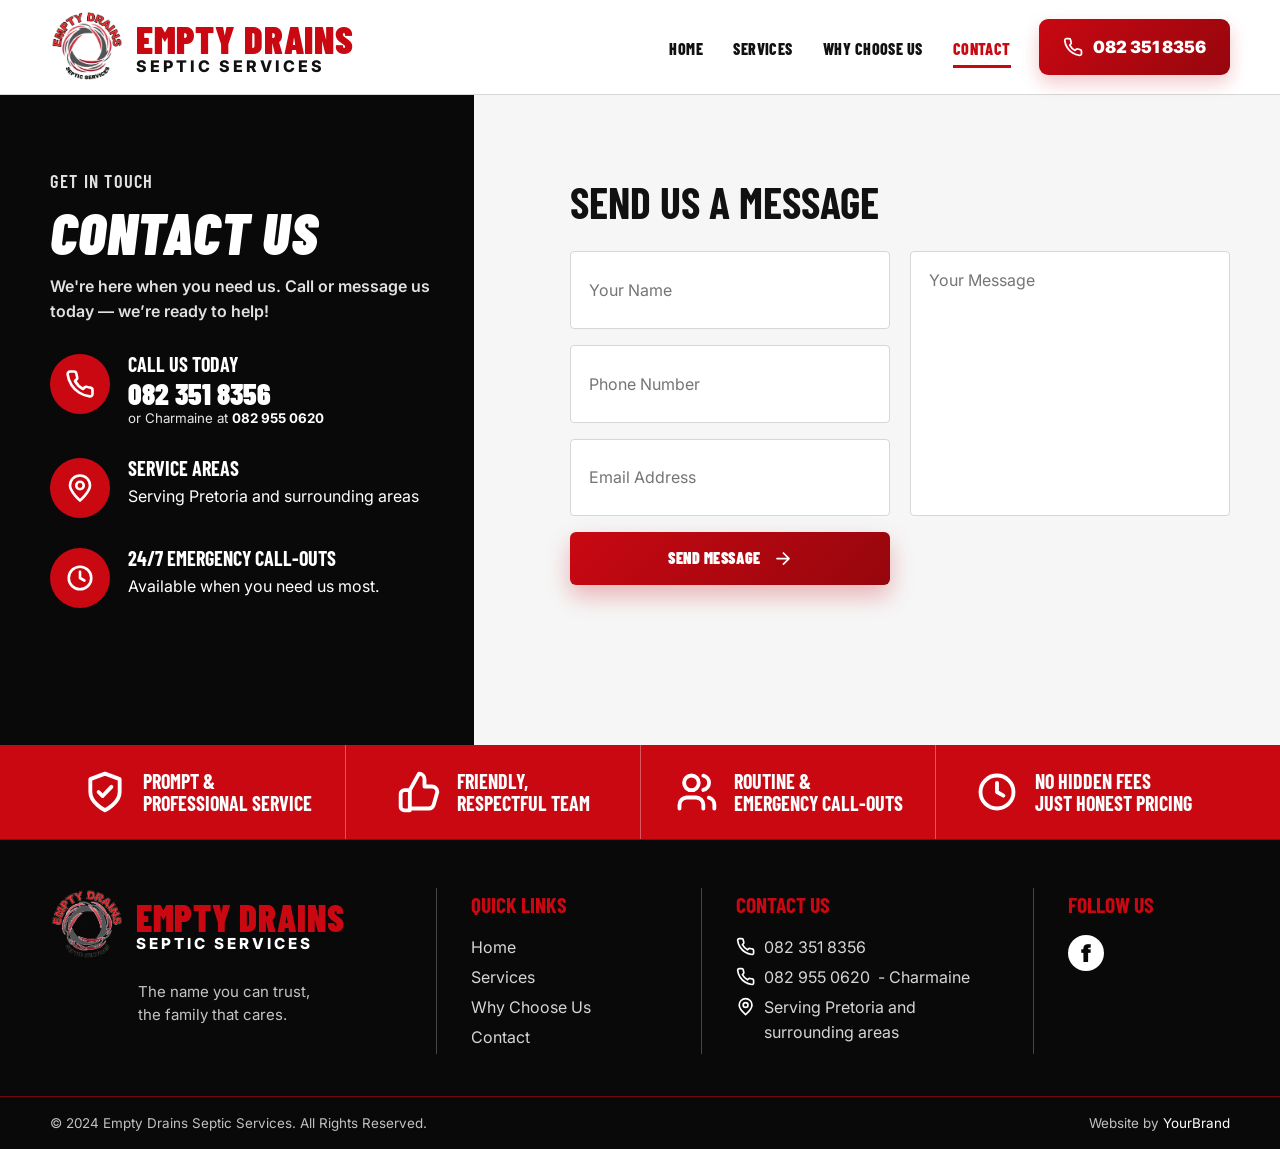
==== contact.html @ 67fe1a78 "Initial Empty Drains website" ====
<!DOCTYPE html>
<html lang="en">
<head>
  <meta charset="UTF-8">
  <meta name="viewport" content="width=device-width, initial-scale=1.0">
  <title>Contact | Empty Drains Septic Services</title>
  <meta name="description" content="Contact Empty Drains Septic Services for septic tank emptying and emergency septic call-outs in Pretoria and surrounding areas.">
  <link rel="icon" type="image/png" href="assets/images/favicon.png">
  <link rel="apple-touch-icon" href="assets/images/favicon.png">
  <link rel="stylesheet" href="css/style.css">
</head>
<body data-page="contact">

<header class="site-header" data-header>
  <div class="container header-inner">
    <a class="brand" href="index.html" aria-label="Empty Drains Septic Services home">
      <img src="assets/images/logo.png" alt="Empty Drains Septic Services logo">
      <span><strong>Empty Drains</strong><small>Septic Services</small></span>
    </a>

    <button class="menu-toggle" type="button" data-menu-toggle aria-label="Open menu" aria-expanded="false">
      <span></span><span></span><span></span>
    </button>

    <nav class="main-nav" data-nav aria-label="Main navigation">
      <a href="index.html">Home</a>
      <a href="services.html">Services</a>
      <a href="why-choose-us.html">Why Choose Us</a>
      <a href="contact.html" class="active" aria-current="page">Contact</a>
    </nav>

    <a class="header-call" href="tel:0823518356"><svg aria-hidden="true" viewBox="0 0 24 24"><path d="M22 16.9v3a2 2 0 0 1-2.2 2 19.8 19.8 0 0 1-8.6-3.1 19.5 19.5 0 0 1-6-6A19.8 19.8 0 0 1 2.1 4.2 2 2 0 0 1 4.1 2h3a2 2 0 0 1 2 1.7c.1.9.3 1.8.6 2.6a2 2 0 0 1-.5 2.1L8 9.6a16 16 0 0 0 6.4 6.4l1.2-1.2a2 2 0 0 1 2.1-.5c.8.3 1.7.5 2.6.6A2 2 0 0 1 22 16.9Z"/></svg> 082 351 8356</a>
  </div>
</header>

<main>
<section class="contact-page-section">
  <div class="container contact-grid">
    <aside class="contact-panel">
      <p class="eyebrow">Get In Touch</p>
      <h1>Contact Us</h1>
      <p>We're here when you need us. Call or message us today — we’re ready to help!</p>

      <div class="contact-item">
        <span><svg aria-hidden="true" viewBox="0 0 24 24"><path d="M22 16.9v3a2 2 0 0 1-2.2 2 19.8 19.8 0 0 1-8.6-3.1 19.5 19.5 0 0 1-6-6A19.8 19.8 0 0 1 2.1 4.2 2 2 0 0 1 4.1 2h3a2 2 0 0 1 2 1.7c.1.9.3 1.8.6 2.6a2 2 0 0 1-.5 2.1L8 9.6a16 16 0 0 0 6.4 6.4l1.2-1.2a2 2 0 0 1 2.1-.5c.8.3 1.7.5 2.6.6A2 2 0 0 1 22 16.9Z"/></svg></span>
        <div><strong>Call Us Today</strong><a href="tel:0823518356">082 351 8356</a><small>or Charmaine at <a href="tel:0829550620">082 955 0620</a></small></div>
      </div>

      <div class="contact-item">
        <span><svg aria-hidden="true" viewBox="0 0 24 24"><path d="M20 10c0 5-8 12-8 12S4 15 4 10a8 8 0 1 1 16 0Z"/><circle cx="12" cy="10" r="3"/></svg></span>
        <div><strong>Service Areas</strong><p>Serving Pretoria and surrounding areas</p></div>
      </div>

      <div class="contact-item">
        <span><svg aria-hidden="true" viewBox="0 0 24 24"><circle cx="12" cy="12" r="9"/><path d="M12 7v5l3.5 2"/></svg></span>
        <div><strong>24/7 Emergency Call-Outs</strong><p>Available when you need us most.</p></div>
      </div>
    </aside>

    <section class="form-panel" aria-labelledby="form-heading">
      <h2 id="form-heading">Send Us a Message</h2>
      <form action="https://api.web3forms.com/submit" method="POST" class="contact-form">
        <!-- Paste your Web3Forms access key in the value below -->
        <input type="hidden" name="access_key" value="YOUR_WEB3FORMS_ACCESS_KEY">

        <label>
          <span>Your Name</span>
          <input type="text" name="name" placeholder="Your Name" required>
        </label>

        <label>
          <span>Phone Number</span>
          <input type="tel" name="phone" placeholder="Phone Number" required>
        </label>

        <label>
          <span>Email Address</span>
          <input type="email" name="email" placeholder="Email Address" required>
        </label>

        <label class="message-label">
          <span>Your Message</span>
          <textarea name="message" rows="7" placeholder="Your Message" required></textarea>
        </label>

        <button class="btn btn-red" type="submit">Send Message <svg aria-hidden="true" viewBox="0 0 24 24"><path d="M5 12h14M13 5l7 7-7 7"/></svg></button>
      </form>
    </section>
  </div>
</section>

<section class="red-feature-bar">
  <div class="container red-feature-grid">
    <article><svg aria-hidden="true" viewBox="0 0 24 24"><path d="M12 22s8-4 8-10V5l-8-3-8 3v7c0 6 8 10 8 10Z"/><path d="m8.5 12 2.2 2.2 4.8-5"/></svg><strong>Prompt &amp;<br>Professional Service</strong></article>
    <article><svg aria-hidden="true" viewBox="0 0 24 24"><path d="M7 22H4a2 2 0 0 1-2-2v-7a2 2 0 0 1 2-2h3"/><path d="M7 11 12 2a3 3 0 0 1 3 3v4h4a3 3 0 0 1 3 3l-2 7a3 3 0 0 1-3 2H7Z"/></svg><strong>Friendly,<br>Respectful Team</strong></article>
    <article><svg aria-hidden="true" viewBox="0 0 24 24"><path d="M16 21v-2a4 4 0 0 0-4-4H7a4 4 0 0 0-4 4v2"/><circle cx="9.5" cy="7" r="4"/><path d="M22 21v-2a4 4 0 0 0-3-3.9"/><path d="M16 3.1a4 4 0 0 1 0 7.8"/></svg><strong>Routine &amp;<br>Emergency Call-Outs</strong></article>
    <article><svg aria-hidden="true" viewBox="0 0 24 24"><circle cx="12" cy="12" r="9"/><path d="M12 7v5l3.5 2"/></svg><strong>No Hidden Fees<br>Just Honest Pricing</strong></article>
  </div>
</section>
</main>

<footer class="site-footer">
  <div class="footer-top-line"></div>
  <div class="container footer-grid">
    <div class="footer-brand">
      <a class="brand brand-footer" href="index.html">
        <img src="assets/images/logo.png" alt="Empty Drains Septic Services logo">
        <span><strong>Empty Drains</strong><small>Septic Services</small></span>
      </a>
      <p>The name you can trust,<br>the family that cares.</p>
    </div>

    <div class="footer-col">
      <h3>Quick Links</h3>
      <a href="index.html">Home</a>
      <a href="services.html">Services</a>
      <a href="why-choose-us.html">Why Choose Us</a>
      <a href="contact.html">Contact</a>
    </div>

    <div class="footer-col footer-contact">
      <h3>Contact Us</h3>
      <a href="tel:0823518356"><svg aria-hidden="true" viewBox="0 0 24 24"><path d="M22 16.9v3a2 2 0 0 1-2.2 2 19.8 19.8 0 0 1-8.6-3.1 19.5 19.5 0 0 1-6-6A19.8 19.8 0 0 1 2.1 4.2 2 2 0 0 1 4.1 2h3a2 2 0 0 1 2 1.7c.1.9.3 1.8.6 2.6a2 2 0 0 1-.5 2.1L8 9.6a16 16 0 0 0 6.4 6.4l1.2-1.2a2 2 0 0 1 2.1-.5c.8.3 1.7.5 2.6.6A2 2 0 0 1 22 16.9Z"/></svg> 082 351 8356</a>
      <a href="tel:0829550620"><svg aria-hidden="true" viewBox="0 0 24 24"><path d="M22 16.9v3a2 2 0 0 1-2.2 2 19.8 19.8 0 0 1-8.6-3.1 19.5 19.5 0 0 1-6-6A19.8 19.8 0 0 1 2.1 4.2 2 2 0 0 1 4.1 2h3a2 2 0 0 1 2 1.7c.1.9.3 1.8.6 2.6a2 2 0 0 1-.5 2.1L8 9.6a16 16 0 0 0 6.4 6.4l1.2-1.2a2 2 0 0 1 2.1-.5c.8.3 1.7.5 2.6.6A2 2 0 0 1 22 16.9Z"/></svg> 082 955 0620 <span>- Charmaine</span></a>
      <p><svg aria-hidden="true" viewBox="0 0 24 24"><path d="M20 10c0 5-8 12-8 12S4 15 4 10a8 8 0 1 1 16 0Z"/><circle cx="12" cy="10" r="3"/></svg> Serving Pretoria and surrounding areas</p>
    </div>

    <div class="footer-col">
      <h3>Follow Us</h3>
      <a class="facebook-link" href="#" aria-label="Facebook link placeholder">f</a>
    </div>
  </div>
  <div class="footer-bottom">
    <div class="container footer-bottom-inner">
      <p>© 2024 Empty Drains Septic Services. All Rights Reserved.</p>
      <p>Website by <a href="#">YourBrand</a></p>
    </div>
  </div>
</footer>

<script src="js/main.js"></script>
</body>
</html>
---- css/style.css ----
@import url('https://fonts.googleapis.com/css2?family=Barlow+Condensed:wght@600;700;800;900&family=Inter:wght@400;500;600;700;800&display=swap');

:root {
  --red: #c90812;
  --red-dark: #96060d;
  --black: #050506;
  --dark: #111113;
  --charcoal: #1a1a1d;
  --white: #ffffff;
  --soft: #f5f5f5;
  --grey: #737373;
  --line: #e4e4e4;
  --shadow: 0 16px 38px rgba(0,0,0,.14);
  --radius: 12px;
  --heading: 'Barlow Condensed', Impact, 'Arial Narrow', sans-serif;
  --body: 'Inter', Arial, sans-serif;
}

* { box-sizing: border-box; }
html { scroll-behavior: smooth; }
body {
  margin: 0;
  font-family: var(--body);
  color: #111;
  background: #fff;
  line-height: 1.55;
  overflow-x: hidden;
}
img { max-width: 100%; display: block; }
a { color: inherit; text-decoration: none; }
button, input, textarea { font: inherit; }
svg { width: 1.2em; height: 1.2em; fill: none; stroke: currentColor; stroke-width: 2.1; stroke-linecap: round; stroke-linejoin: round; }
.container { width: min(1180px, calc(100% - 48px)); margin: 0 auto; }

/* Header */
.site-header {
  position: sticky;
  top: 0;
  z-index: 1000;
  background: #fff;
  border-bottom: 1px solid #d7d7d7;
  transition: box-shadow .25s ease;
}
.site-header.is-scrolled { box-shadow: 0 6px 24px rgba(0,0,0,.12); }
.header-inner {
  min-height: 92px;
  display: flex;
  align-items: center;
  gap: 28px;
}
.brand {
  display: flex;
  align-items: center;
  gap: 12px;
  flex-shrink: 0;
  text-transform: uppercase;
}
.brand img { width: 74px; height: 74px; object-fit: contain; }
.brand span { display: grid; line-height: 1; }
.brand strong {
  font-family: var(--heading);
  font-size: clamp(1.85rem, 3vw, 2.4rem);
  letter-spacing: .7px;
  color: var(--red);
  font-weight: 900;
}
.brand small {
  font-family: var(--body);
  font-size: 1rem;
  font-weight: 800;
  letter-spacing: 3px;
  color: #111;
}
.main-nav {
  margin-left: auto;
  display: flex;
  align-items: center;
  gap: 30px;
}
.main-nav a {
  position: relative;
  font-family: var(--heading);
  font-size: 1rem;
  font-weight: 800;
  letter-spacing: .45px;
  text-transform: uppercase;
  padding: 37px 0 32px;
  transition: color .2s ease;
}
.main-nav a::after {
  content: '';
  position: absolute;
  left: 0;
  bottom: 26px;
  width: 100%;
  height: 3px;
  background: var(--red);
  transform: scaleX(0);
  transform-origin: left;
  transition: transform .22s ease;
}
.main-nav a:hover,
.main-nav a.active { color: var(--red); }
.main-nav a:hover::after,
.main-nav a.active::after { transform: scaleX(1); }
.header-call {
  display: inline-flex;
  align-items: center;
  gap: 10px;
  padding: 15px 24px;
  color: #fff;
  background: linear-gradient(135deg, var(--red), var(--red-dark));
  border-radius: 9px;
  font-weight: 900;
  font-size: 1.05rem;
  box-shadow: 0 8px 18px rgba(201,8,18,.22);
  white-space: nowrap;
  transition: transform .2s ease, box-shadow .2s ease;
}
.header-call:hover { transform: translateY(-2px); box-shadow: 0 12px 26px rgba(201,8,18,.32); }
.menu-toggle { display: none; }

/* Hero */
.hero {
  position: relative;
  min-height: 535px;
  overflow: hidden;
  color: #fff;
  background: #050506;
  border-bottom: 4px solid var(--red);
}
.hero-bg {
  position: absolute;
  inset: 0;
  background-image:
    linear-gradient(90deg, rgba(0,0,0,.92) 0%, rgba(0,0,0,.74) 33%, rgba(0,0,0,.26) 57%, rgba(0,0,0,.1) 100%),
    url('../assets/images/hero-truck.jpg');
  background-size: cover;
  background-position: center right;
}
.hero::after {
  content: '';
  position: absolute;
  inset: auto -8% -110px auto;
  width: 46%;
  height: 210px;
  background: var(--red);
  transform: rotate(-10deg);
  border-radius: 100% 0 0 0;
  opacity: .95;
}
.hero-curve {
  position: absolute;
  right: -7%;
  bottom: -78px;
  width: 45%;
  height: 170px;
  background: #070707;
  transform: rotate(-10deg);
  border-radius: 100% 0 0 0;
  z-index: 1;
}
.hero-inner {
  position: relative;
  z-index: 2;
  min-height: 535px;
  display: flex;
  align-items: center;
}
.hero-content {
  width: min(600px, 100%);
  padding: 58px 0;
}
.hero h1,
.contact-panel h1 {
  margin: 0;
  font-family: var(--heading);
  font-size: clamp(4rem, 7vw, 6.6rem);
  line-height: .9;
  font-weight: 900;
  letter-spacing: .8px;
  text-transform: uppercase;
  font-style: italic;
}
.hero h1 span,
.about-copy h2 span,
.red-text { color: var(--red); }
.hero p {
  max-width: 440px;
  margin: 22px 0 0;
  font-size: 1.08rem;
  font-weight: 600;
  color: rgba(255,255,255,.92);
}
.short-red-line { width: 54px; height: 4px; background: var(--red); margin-top: 22px; }
.hero-actions { display: flex; flex-wrap: wrap; gap: 18px; margin-top: 28px; }
.btn {
  display: inline-flex;
  align-items: center;
  justify-content: center;
  gap: 12px;
  min-height: 52px;
  padding: 14px 24px;
  border-radius: 6px;
  border: 1px solid transparent;
  font-family: var(--heading);
  font-weight: 900;
  text-transform: uppercase;
  letter-spacing: .45px;
  cursor: pointer;
  transition: transform .22s ease, box-shadow .22s ease, background .22s ease, border-color .22s ease;
}
.btn:hover { transform: translateY(-2px); }
.btn-red { color: #fff; background: linear-gradient(135deg, var(--red), var(--red-dark)); box-shadow: 0 11px 23px rgba(201,8,18,.28); }
.btn-dark { color: #fff; border-color: rgba(255,255,255,.7); background: rgba(0,0,0,.45); }
.btn-dark:hover { background: rgba(255,255,255,.1); }
.hero-seal {
  position: absolute;
  right: 3.5%;
  top: 42px;
  width: 160px;
  height: 160px;
  object-fit: contain;
  filter: drop-shadow(0 12px 18px rgba(0,0,0,.38));
}
.page-hero { min-height: 510px; }
.page-hero .hero-inner { min-height: 510px; }
.page-hero .hero-content { width: min(700px, 100%); }
.page-hero h1 { font-size: clamp(3.5rem, 6.2vw, 6.2rem); }
.eyebrow {
  margin: 0 0 10px;
  font-family: var(--heading);
  color: var(--red);
  font-size: 1.15rem;
  letter-spacing: 1.2px;
  font-weight: 900;
  text-transform: uppercase;
}

/* Trust strip */
.trust-strip {
  background: #0a0a0b;
  color: #fff;
  border-bottom: 4px solid var(--red);
}
.trust-grid {
  display: grid;
  grid-template-columns: repeat(4, 1fr);
}
.trust-grid article {
  min-height: 160px;
  display: grid;
  place-items: center;
  text-align: center;
  padding: 24px 18px;
  border-left: 1px solid rgba(255,255,255,.25);
}
.trust-grid article:first-child { border-left: 0; }
.trust-grid svg { width: 48px; height: 48px; color: var(--red); stroke-width: 1.8; }
.trust-grid h3 {
  margin: 12px 0 6px;
  font-family: var(--heading);
  text-transform: uppercase;
  font-size: 1.35rem;
  line-height: 1.05;
}
.trust-grid p { margin: 0; color: rgba(255,255,255,.82); font-size: .92rem; }

/* Common sections */
.section { padding: 64px 0; }
.section-heading { text-align: center; margin: 0 auto 32px; max-width: 820px; }
.eyebrow.centered {
  display: inline-flex;
  align-items: center;
  gap: 18px;
}
.eyebrow.centered::before,
.eyebrow.centered::after {
  content: '';
  width: 35px;
  height: 2px;
  background: var(--red);
}
.section-heading h2 {
  margin: 0;
  font-family: var(--heading);
  font-size: clamp(3rem, 5vw, 4.35rem);
  line-height: .95;
  text-transform: uppercase;
  font-weight: 900;
}
.section-heading p:last-child {
  margin: 12px 0 0;
  font-size: 1.03rem;
  color: #333;
}

/* Service cards */
.services-preview { background: #fff; }
.service-card-grid {
  display: grid;
  grid-template-columns: repeat(4, 1fr);
  gap: 22px;
}
.service-card {
  position: relative;
  isolation: isolate;
  overflow: hidden;
  border: 1px solid var(--line);
  border-radius: 8px;
  background: #fff;
  text-align: center;
  box-shadow: 0 8px 22px rgba(0,0,0,.08);
  transition: transform .22s ease, box-shadow .22s ease;
}
.service-card:hover { transform: translateY(-6px); box-shadow: var(--shadow); }
.service-card img {
  position: relative;
  z-index: 1;
  width: 100%;
  height: 178px;
  object-fit: cover;
}
.service-icon,
.row-icon,
.why-card div,
.banner-icon {
  display: grid;
  place-items: center;
  width: 78px;
  height: 78px;
  margin: -42px auto 16px;
  border-radius: 50%;
  background: var(--red);
  color: #fff;
  border: 6px solid #fff;
  box-shadow: 0 7px 18px rgba(0,0,0,.18);
}
.service-icon {
  position: relative;
  z-index: 3;
}
.service-icon svg,
.row-icon svg,
.why-card div svg { width: 38px; height: 38px; }
.service-card h3,
.service-row h3,
.why-card h3 {
  margin: 0;
  font-family: var(--heading);
  text-transform: uppercase;
  line-height: 1.05;
  font-size: 1.9rem;
  font-weight: 900;
}
.service-card p { min-height: 82px; padding: 0 20px; color: #333; font-size: .96rem; }
.service-card a {
  display: inline-flex;
  align-items: center;
  gap: 8px;
  margin: 8px 0 28px;
  color: var(--red);
  font-family: var(--heading);
  font-weight: 900;
  text-transform: uppercase;
}
.service-card a svg { width: 16px; height: 16px; }

/* About */
.about-section {
  color: #fff;
  background:
    radial-gradient(circle at 10% 100%, rgba(201,8,18,.45), transparent 27%),
    linear-gradient(90deg, rgba(0,0,0,.92), rgba(0,0,0,.88)),
    url('../assets/images/hero-truck.jpg') center/cover no-repeat;
  padding: 70px 0 92px;
}
.about-grid {
  display: grid;
  grid-template-columns: .9fr 1.1fr;
  gap: 54px;
  align-items: center;
}
.about-copy h2 {
  margin: 0 0 22px;
  font-family: var(--heading);
  font-size: clamp(3rem, 5vw, 4.35rem);
  text-transform: uppercase;
  font-style: italic;
  line-height: .95;
  font-weight: 900;
}
.about-copy p { color: rgba(255,255,255,.88); margin: 0 0 18px; }
.signature { font-family: cursive; font-size: 1.4rem; color: #fff !important; }
.about-visual { position: relative; padding-bottom: 86px; }
.about-visual > img {
  width: 100%;
  min-height: 430px;
  object-fit: cover;
  border-radius: 12px;
  border: 3px solid var(--red);
  box-shadow: var(--shadow);
}
.values-card {
  position: absolute;
  left: -14px;
  right: -14px;
  bottom: 0;
  display: grid;
  grid-template-columns: repeat(4, 1fr);
  overflow: hidden;
  background: #fff;
  color: #151515;
  border-radius: 12px;
  box-shadow: 0 18px 35px rgba(0,0,0,.28);
}
.values-card article { text-align: center; padding: 24px 16px; border-left: 1px solid #ddd; }
.values-card article:first-child { border-left: 0; }
.values-card svg { color: var(--red); width: 38px; height: 38px; }
.values-card h3 { font-family: var(--heading); text-transform: uppercase; font-size: 1.3rem; margin: 6px 0; }
.values-card p { color: #333; font-size: .84rem; margin: 0; }
.bottom-cta {
  position: relative;
  color: #fff;
  background: linear-gradient(135deg, var(--red), #760307);
  padding: 38px 0;
  overflow: hidden;
}
.bottom-cta::before {
  content: '';
  position: absolute;
  inset: -30% auto auto -8%;
  width: 45%;
  height: 150%;
  border-radius: 50%;
  border: 55px solid rgba(255,255,255,.08);
}
.bottom-cta-inner {
  position: relative;
  z-index: 1;
  display: grid;
  grid-template-columns: auto 1fr auto auto;
  gap: 28px;
  align-items: center;
}
.big-phone { width: 92px; height: 92px; display: grid; place-items: center; border: 5px solid #fff; border-radius: 50%; }
.big-phone svg { width: 46px; height: 46px; }
.bottom-cta p { margin: 0; font-family: var(--heading); text-transform: uppercase; font-size: 1.6rem; font-weight: 900; }
.bottom-cta a { display: inline-block; color: #fff; font-family: var(--heading); font-size: 3.4rem; line-height: 1; font-weight: 900; }
.bottom-cta span { display: block; }
.bottom-cta span a { font-family: inherit; font-size: inherit; text-decoration: underline; }
.mini-info { border-left: 1px solid rgba(255,255,255,.35); padding-left: 28px; font-weight: 700; }
.mini-info span { color: #fff; margin-bottom: 4px; }
.mini-info svg { width: 34px; height: 34px; }

/* Services page rows */
.service-rows-section { background: #fff; }
.service-rows { display: grid; gap: 12px; }
.service-row {
  display: grid;
  grid-template-columns: 300px 90px 1fr 300px;
  gap: 24px;
  align-items: center;
  overflow: hidden;
  min-height: 152px;
  border: 1px solid #ddd;
  border-radius: 12px;
  background: #f8f8f8;
  transition: transform .22s ease, box-shadow .22s ease;
}
.service-row:hover { transform: translateY(-4px); box-shadow: var(--shadow); }
.service-row img { width: 100%; height: 152px; object-fit: cover; }
.row-icon { margin: 0; width: 78px; height: 78px; border: none; }
.row-copy h3 { font-size: 2.15rem; }
.row-copy p { margin: 8px 0 0; color: #252525; }
.service-row ul {
  height: 100%;
  display: grid;
  align-content: center;
  gap: 8px;
  margin: 0;
  padding: 24px 28px 24px 36px;
  border-left: 1px solid #d6d6d6;
  list-style: none;
}
.service-row li { position: relative; font-weight: 600; font-size: .95rem; }
.service-row li::before {
  content: '✓';
  position: absolute;
  left: -24px;
  top: 0;
  width: 17px;
  height: 17px;
  display: grid;
  place-items: center;
  border: 2px solid var(--red);
  border-radius: 50%;
  color: var(--red);
  font-size: .7rem;
  font-weight: 900;
}
.assist-strip { background: #0b0b0c; color: #fff; padding: 36px 0; border-top: 4px solid #111; }
.assist-inner { display: grid; grid-template-columns: 1.7fr repeat(4,1fr); gap: 22px; align-items: center; }
.assist-call { display: flex; gap: 20px; align-items: center; border-right: 1px solid rgba(255,255,255,.3); padding-right: 28px; }
.assist-call > svg { width: 78px; height: 78px; color: #fff; background: var(--red); border-radius: 50%; padding: 18px; border: 5px solid #fff; flex: 0 0 auto; }
.assist-call span, .assist-inner h3 { color: var(--red); font-family: var(--heading); text-transform: uppercase; font-weight: 900; }
.assist-call strong { display: block; font-family: var(--heading); text-transform: uppercase; font-size: 1.9rem; line-height: .95; }
.assist-call a { display: block; font-family: var(--heading); font-size: 2.4rem; font-weight: 900; line-height: 1; }
.assist-call small { color: rgba(255,255,255,.78); }
.assist-inner article { text-align: center; border-left: 1px solid rgba(255,255,255,.25); padding-left: 18px; }
.assist-inner article svg { color: var(--red); width: 44px; height: 44px; }
.assist-inner h3 { color: #fff; margin: 8px 0 6px; font-size: 1.25rem; }
.assist-inner p { margin: 0; color: rgba(255,255,255,.78); font-size: .88rem; }

/* Why Choose Us */
.why-section { background: #fff; }
.why-card-grid { display: grid; grid-template-columns: repeat(6, 1fr); gap: 18px; }
.why-card {
  min-height: 270px;
  text-align: center;
  padding: 26px 16px;
  background: #fff;
  border: 1px solid #e0e0e0;
  border-radius: 12px;
  box-shadow: 0 8px 22px rgba(0,0,0,.09);
  transition: transform .22s ease, box-shadow .22s ease;
}
.why-card:hover { transform: translateY(-6px); box-shadow: var(--shadow); }
.why-card div { width: 82px; height: 82px; margin: 0 auto 16px; background: #090909; border: none; color: var(--red); }
.why-card h3 { font-size: 1.65rem; }
.why-card p { color: #333; font-size: .92rem; }
.trust-banner {
  margin-top: 28px;
  min-height: 116px;
  display: grid;
  grid-template-columns: auto 1fr 310px;
  align-items: center;
  gap: 24px;
  background: #080808;
  color: #fff;
  border-radius: 10px;
  overflow: hidden;
  box-shadow: var(--shadow);
}
.banner-icon { margin: 0 0 0 32px; width: 78px; height: 78px; border: none; color: #fff; }
.trust-banner h3 { margin: 0; font-family: var(--heading); text-transform: uppercase; font-size: 2.25rem; line-height: 1; }
.trust-banner p { margin: 8px 0 0; color: var(--red); font-family: cursive; font-size: 1.8rem; }
.trust-banner img { width: 100%; height: 116px; object-fit: cover; }

/* Contact */
.contact-page-section {
  min-height: 650px;
  background: linear-gradient(90deg, #09090a 0 37%, #f6f6f6 37% 100%);
}
.contact-grid {
  display: grid;
  grid-template-columns: 38% 62%;
  align-items: stretch;
}
.contact-panel {
  color: #fff;
  padding: 72px 42px 72px 0;
}
.contact-panel h1 {
  font-size: clamp(3.25rem, 4.6vw, 4.65rem);
  line-height: .9;
  max-width: 100%;
}
.contact-panel > p {
  color: rgba(255,255,255,.88);
  font-weight: 600;
  max-width: 395px;
}
.contact-item {
  display: flex;
  align-items: flex-start;
  gap: 18px;
  margin-top: 30px;
}
.contact-item > span {
  flex: 0 0 60px;
  width: 60px;
  height: 60px;
  display: grid;
  place-items: center;
  border-radius: 50%;
  background: var(--red);
  color: #fff;
}
.contact-item svg { width: 30px; height: 30px; }
.contact-item strong {
  display: block;
  font-family: var(--heading);
  text-transform: uppercase;
  font-size: 1.25rem;
  line-height: 1.05;
}
.contact-item > div > a {
  display: block;
  color: #fff;
  font-family: var(--heading);
  font-weight: 900;
  font-size: clamp(1.55rem, 2.3vw, 2.05rem);
  line-height: 1.02;
  margin-top: 4px;
}
.contact-item small {
  display: block;
  color: rgba(255,255,255,.9);
  line-height: 1.45;
}
.contact-item small a {
  display: inline;
  color: #fff;
  font-family: inherit;
  font-size: inherit;
  font-weight: 700;
  line-height: inherit;
}
.contact-item p { margin: 5px 0 0; }
.form-panel {
  position: relative;
  padding: 86px 0 80px 72px;
}
.form-panel::after {
  display: none;
}
.form-panel h2 {
  margin: 0 0 28px;
  font-family: var(--heading);
  text-transform: uppercase;
  font-size: clamp(2.4rem, 3.4vw, 3.2rem);
  line-height: .98;
}
.contact-form {
  position: relative;
  z-index: 1;
  display: grid;
  grid-template-columns: minmax(230px, 1fr) minmax(260px, 1fr);
  gap: 16px 20px;
}
.contact-form label { display: grid; gap: 5px; }
.contact-form label span { position: absolute; width: 1px; height: 1px; overflow: hidden; clip: rect(0 0 0 0); }
.contact-form input,
.contact-form textarea {
  width: 100%;
  border: 1px solid #d7d7d7;
  border-radius: 4px;
  background: #fff;
  padding: 17px 18px;
  outline: none;
  transition: border-color .2s ease, box-shadow .2s ease;
}
.contact-form textarea {
  min-height: 265px;
  height: 265px;
  resize: none;
  line-height: 1.45;
}
.contact-form .message-label { grid-column: 2; grid-row: 1 / span 3; }
.contact-form input:focus,
.contact-form textarea:focus { border-color: var(--red); box-shadow: 0 0 0 3px rgba(201,8,18,.12); }
.contact-form button { width: min(330px, 100%); grid-column: 1; border: 0; }
.red-feature-bar { color: #fff; background: var(--red); }
.red-feature-grid { display: grid; grid-template-columns: repeat(4, 1fr); }
.red-feature-grid article { display: flex; align-items: center; justify-content: center; gap: 16px; padding: 25px 20px; border-left: 1px solid rgba(255,255,255,.32); }
.red-feature-grid article:first-child { border-left: 0; }
.red-feature-grid svg { width: 44px; height: 44px; }
.red-feature-grid strong { font-family: var(--heading); text-transform: uppercase; font-size: 1.25rem; line-height: 1.1; }

/* Footer */
.site-footer { color: #fff; background: #09090a; }
.footer-top-line { height: 1px; background: rgba(201,8,18,.7); }
.footer-grid {
  display: grid;
  grid-template-columns: 1.55fr 1fr 1.3fr .9fr;
  gap: 46px;
  padding: 48px 0 42px;
}
.brand-footer img { width: 74px; height: 74px; }
.brand-footer strong { font-size: 2.3rem; }
.brand-footer small { color: #fff; font-size: .95rem; }
.footer-brand p { margin: 18px 0 0 88px; color: rgba(255,255,255,.76); font-size: .94rem; }
.footer-col { border-left: 1px solid rgba(255,255,255,.25); padding-left: 34px; }
.footer-col h3 { margin: 0 0 14px; color: var(--red); font-family: var(--heading); font-size: 1.35rem; text-transform: uppercase; }
.footer-col a, .footer-col p { display: block; margin: 5px 0; color: rgba(255,255,255,.83); }
.footer-col a:hover { color: #fff; }
.footer-contact a, .footer-contact p { display: flex; align-items: flex-start; gap: 8px; }
.footer-contact svg { color: #fff; flex: 0 0 auto; margin-top: 2px; }
.facebook-link { width: 36px; height: 36px; display: grid !important; place-items: center; border-radius: 50%; background: #fff; color: #080808 !important; font-weight: 900; font-size: 1.5rem; }
.footer-bottom { border-top: 1px solid rgba(201,8,18,.55); }
.footer-bottom-inner { min-height: 52px; display: flex; align-items: center; justify-content: space-between; gap: 20px; }
.footer-bottom p { margin: 0; color: rgba(255,255,255,.75); font-size: .84rem; }
.footer-bottom a { color: #fff; }

/* Responsive */
@media (max-width: 1120px) {
  .contact-grid { grid-template-columns: 40% 60%; }
  .contact-panel h1 { font-size: 3.65rem; }
  .form-panel { padding-left: 48px; }
  .main-nav { gap: 18px; }
  .header-call { padding: 13px 16px; }
  .service-card-grid { grid-template-columns: repeat(2, 1fr); }
  .service-row { grid-template-columns: 240px 78px 1fr; }
  .service-row ul { grid-column: 1 / -1; grid-template-columns: repeat(4,1fr); border-left: 0; border-top: 1px solid #ddd; }
  .why-card-grid { grid-template-columns: repeat(3, 1fr); }
  .assist-inner { grid-template-columns: 1fr 1fr; }
  .assist-call { grid-column: 1 / -1; border-right: 0; border-bottom: 1px solid rgba(255,255,255,.25); padding-bottom: 24px; }
}

@media (max-width: 900px) {
  .container { width: min(100% - 34px, 1180px); }
  .header-inner { min-height: 82px; }
  .brand img { width: 62px; height: 62px; }
  .brand strong { font-size: 1.8rem; }
  .brand small { font-size: .78rem; letter-spacing: 2px; }
  .header-call { margin-left: auto; }
  .menu-toggle {
    display: inline-flex;
    width: 46px;
    height: 46px;
    align-items: center;
    justify-content: center;
    flex-direction: column;
    gap: 6px;
    border: 0;
    border-radius: 8px;
    background: #111;
    cursor: pointer;
  }
  .menu-toggle span { width: 24px; height: 2px; background: #fff; transition: transform .22s ease, opacity .22s ease; }
  body.menu-open .menu-toggle span:nth-child(1) { transform: translateY(8px) rotate(45deg); }
  body.menu-open .menu-toggle span:nth-child(2) { opacity: 0; }
  body.menu-open .menu-toggle span:nth-child(3) { transform: translateY(-8px) rotate(-45deg); }
  .main-nav {
    position: fixed;
    top: 82px;
    left: 0;
    right: 0;
    display: grid;
    gap: 0;
    margin: 0;
    padding: 12px 18px 24px;
    background: #fff;
    box-shadow: 0 18px 35px rgba(0,0,0,.18);
    transform: translateY(-120%);
    opacity: 0;
    pointer-events: none;
    transition: transform .28s ease, opacity .2s ease;
  }
  body.menu-open .main-nav { transform: translateY(0); opacity: 1; pointer-events: auto; }
  .main-nav a { padding: 16px 4px; border-bottom: 1px solid #eee; }
  .main-nav a::after { bottom: 9px; width: 58px; }
  .hero, .page-hero { min-height: auto; }
  .hero-inner, .page-hero .hero-inner { min-height: 520px; }
  .hero-bg { background-position: 64% center; opacity: .82; }
  .hero h1 { font-size: clamp(3.4rem, 14vw, 5rem); }
  .hero-content { padding: 52px 0; }
  .hero-seal { width: 112px; height: 112px; right: 18px; top: 26px; opacity: .95; }
  .trust-grid { grid-template-columns: repeat(2, 1fr); }
  .trust-grid article:nth-child(odd) { border-left: 0; }
  .about-grid { grid-template-columns: 1fr; }
  .about-visual { order: -1; }
  .bottom-cta-inner { grid-template-columns: auto 1fr; }
  .mini-info { grid-column: 1 / -1; border-left: 0; border-top: 1px solid rgba(255,255,255,.32); padding: 20px 0 0; }
  .footer-grid { grid-template-columns: 1fr 1fr; }
  .footer-col { border-left: 0; padding-left: 0; }
  .contact-page-section { background: #f6f6f6; }
  .contact-grid { grid-template-columns: 1fr; width: 100%; }
  .contact-panel { padding: 58px 24px; background: #09090a; }
  .form-panel { padding: 50px 24px; }
  .contact-form { grid-template-columns: 1fr; }
  .contact-form .message-label { grid-column: auto; grid-row: auto; }
  .contact-form textarea {
    min-height: 165px;
    height: 165px;
  }
  .contact-form button {
    width: 100%;
  }
}

@media (max-width: 640px) {
  .header-call { display: none; }
  .brand strong { font-size: 1.52rem; }
  .brand small { font-size: .68rem; letter-spacing: 1.8px; }
  .hero-inner, .page-hero .hero-inner { min-height: 500px; }
  .hero h1 { font-size: clamp(3rem, 17vw, 4.3rem); }
  .hero p { font-size: 1rem; }
  .hero-actions { display: grid; }
  .btn { width: 100%; }
  .hero-seal { display: none; }
  .trust-grid, .service-card-grid, .values-card, .why-card-grid, .red-feature-grid { grid-template-columns: 1fr; }
  .trust-grid article { border-left: 0; border-top: 1px solid rgba(255,255,255,.25); }
  .trust-grid article:first-child { border-top: 0; }
  .section { padding: 46px 0; }
  .section-heading h2 { font-size: 2.85rem; }
  .service-card img { height: 210px; }
  .about-section { padding: 48px 0 64px; }
  .about-visual { padding-bottom: 0; }
  .about-visual > img { min-height: 280px; }
  .values-card { position: static; margin-top: 16px; }
  .values-card article { border-left: 0; border-top: 1px solid #ddd; }
  .bottom-cta-inner { grid-template-columns: 1fr; text-align: center; }
  .big-phone { margin: 0 auto; }
  .bottom-cta a { font-size: 2.7rem; }
  .service-row { grid-template-columns: 1fr; gap: 0; }
  .service-row img { height: 210px; }
  .row-icon { margin: -39px auto 14px; border: 6px solid #f8f8f8; }
  .row-copy { padding: 0 22px 20px; text-align: center; }
  .service-row ul { grid-template-columns: 1fr; padding-left: 52px; }
  .assist-inner { grid-template-columns: 1fr; }
  .assist-inner article { border-left: 0; border-top: 1px solid rgba(255,255,255,.2); padding: 20px 0 0; }
  .assist-call { flex-direction: column; text-align: center; padding-right: 0; }
  .trust-banner { grid-template-columns: 1fr; text-align: center; padding-top: 24px; }
  .banner-icon { margin: 0 auto; }
  .trust-banner img { height: 170px; }
  .contact-panel h1 { font-size: 3.7rem; }
  .contact-item > div > a { font-size: 1.65rem; }
  .red-feature-grid article { border-left: 0; border-top: 1px solid rgba(255,255,255,.28); justify-content: flex-start; }
  .footer-grid { grid-template-columns: 1fr; gap: 28px; }
  .footer-brand p { margin-left: 0; }
  .footer-bottom-inner { flex-direction: column; justify-content: center; padding: 16px 0; text-align: center; }
}

@media (prefers-reduced-motion: reduce) {
  *, *::before, *::after { scroll-behavior: auto !important; transition: none !important; animation: none !important; }
}
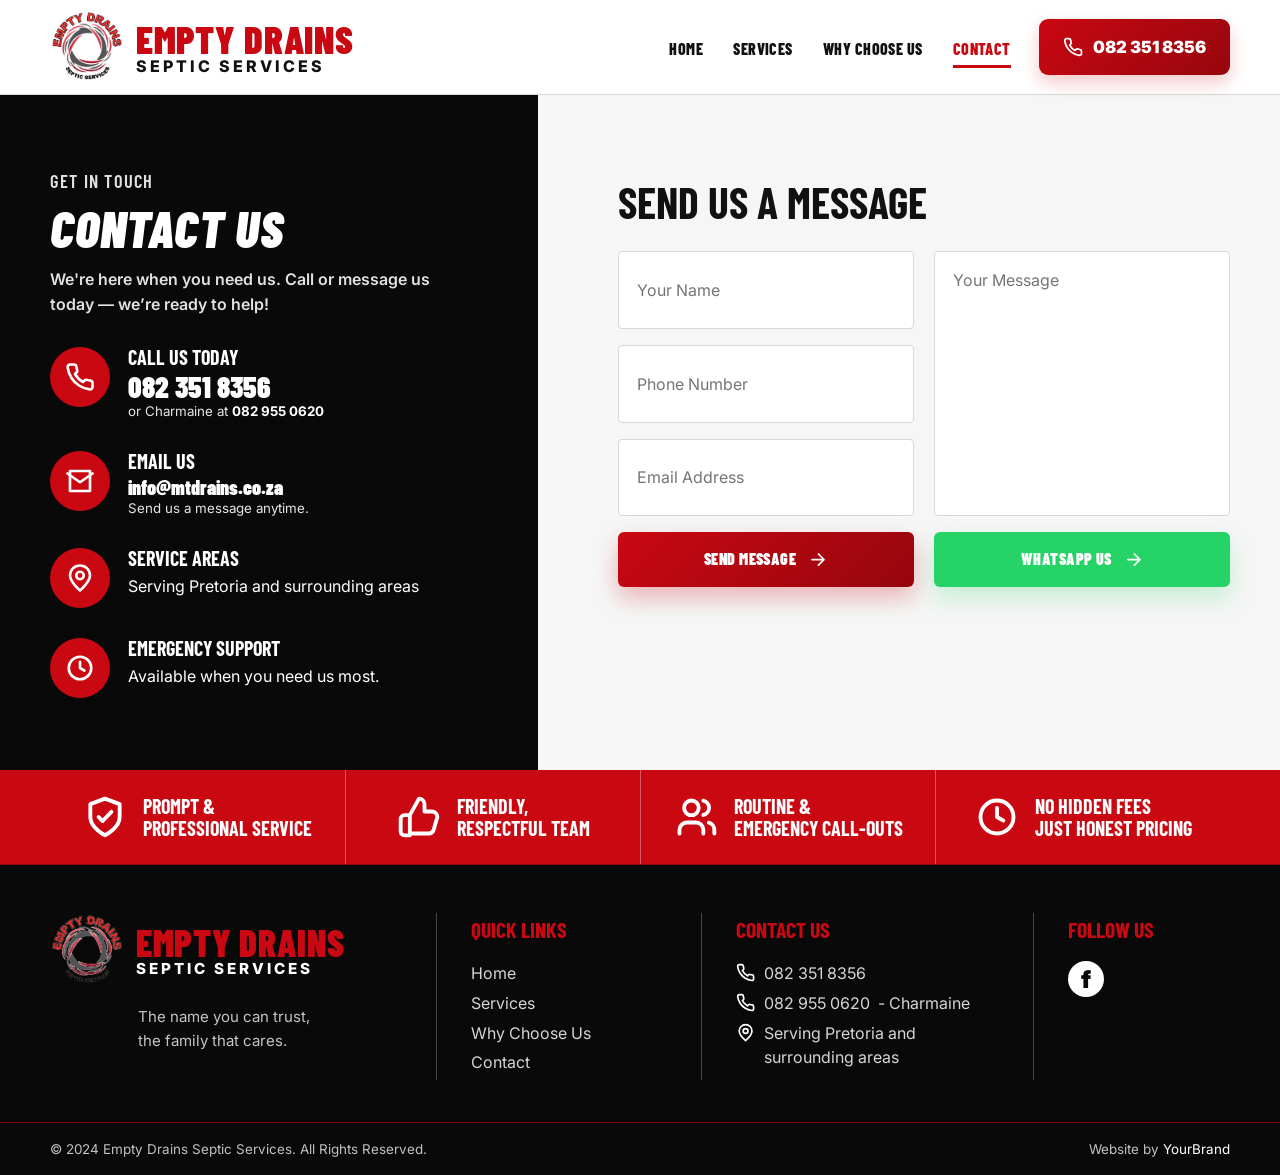
==== commit 8dc4a753: "Update most sections" ====
--- a/contact.html
+++ b/contact.html
@@ -46,6 +46,15 @@
         <div><strong>Call Us Today</strong><a href="tel:0823518356">082 351 8356</a><small>or Charmaine at <a href="tel:0829550620">082 955 0620</a></small></div>
       </div>
 
+      <div class="contact-item contact-item-email">
+        <span><svg aria-hidden="true" viewBox="0 0 24 24"><path d="M4 4h16v16H4z"/><path d="m22 6-10 7L2 6"/></svg></span>
+        <div>
+          <strong>Email Us</strong>
+          <a class="contact-email-link" href="mailto:info@mtdrains.co.za">info@mtdrains.co.za</a>
+          <small>Send us a message anytime.</small>
+        </div>
+      </div>
+
       <div class="contact-item">
         <span><svg aria-hidden="true" viewBox="0 0 24 24"><path d="M20 10c0 5-8 12-8 12S4 15 4 10a8 8 0 1 1 16 0Z"/><circle cx="12" cy="10" r="3"/></svg></span>
         <div><strong>Service Areas</strong><p>Serving Pretoria and surrounding areas</p></div>
@@ -53,7 +62,7 @@
 
       <div class="contact-item">
         <span><svg aria-hidden="true" viewBox="0 0 24 24"><circle cx="12" cy="12" r="9"/><path d="M12 7v5l3.5 2"/></svg></span>
-        <div><strong>24/7 Emergency Call-Outs</strong><p>Available when you need us most.</p></div>
+        <div><strong>Emergency Support</strong><p>Available when you need us most.</p></div>
       </div>
     </aside>
 
@@ -61,7 +70,7 @@
       <h2 id="form-heading">Send Us a Message</h2>
       <form action="https://api.web3forms.com/submit" method="POST" class="contact-form">
         <!-- Paste your Web3Forms access key in the value below -->
-        <input type="hidden" name="access_key" value="YOUR_WEB3FORMS_ACCESS_KEY">
+        <input type="hidden" name="access_key" value="1c4fe9b4-c209-40ee-9cce-3e5b239b2584">
 
         <label>
           <span>Your Name</span>
@@ -84,6 +93,10 @@
         </label>
 
         <button class="btn btn-red" type="submit">Send Message <svg aria-hidden="true" viewBox="0 0 24 24"><path d="M5 12h14M13 5l7 7-7 7"/></svg></button>
+        
+        <a class="btn btn-whatsapp" href="https://wa.me/27823518356?text=Hi%20Empty%20Drains%2C%20I%20would%20like%20to%20request%20a%20quote." target="_blank" rel="noopener">
+          WhatsApp Us <svg aria-hidden="true" viewBox="0 0 24 24"><path d="M5 12h14M13 5l7 7-7 7"/></svg>
+        </a>
       </form>
     </section>
   </div>
--- a/css/style.css
+++ b/css/style.css
@@ -214,6 +214,16 @@
 .btn-red { color: #fff; background: linear-gradient(135deg, var(--red), var(--red-dark)); box-shadow: 0 11px 23px rgba(201,8,18,.28); }
 .btn-dark { color: #fff; border-color: rgba(255,255,255,.7); background: rgba(0,0,0,.45); }
 .btn-dark:hover { background: rgba(255,255,255,.1); }
+
+.btn-whatsapp {
+  color: #fff;
+  background: #25D366;
+  box-shadow: 0 11px 23px rgba(37, 211, 102, .24);
+}
+
+.btn-whatsapp:hover {
+  background: #1ebe5d;
+}
 .hero-seal {
   position: absolute;
   right: 3.5%;
@@ -550,19 +560,21 @@
 /* Contact */
 .contact-page-section {
   min-height: 650px;
-  background: linear-gradient(90deg, #09090a 0 37%, #f6f6f6 37% 100%);
+  background: linear-gradient(90deg, #09090a 0 42%, #f6f6f6 42% 100%);
 }
 .contact-grid {
   display: grid;
-  grid-template-columns: 38% 62%;
+  grid-template-columns: 42% 58%;
   align-items: stretch;
 }
+
 .contact-panel {
   color: #fff;
-  padding: 72px 42px 72px 0;
-}
+  padding: 72px 38px 72px 0;
+}
+
 .contact-panel h1 {
-  font-size: clamp(3.25rem, 4.6vw, 4.65rem);
+  font-size: clamp(3rem, 4vw, 4.15rem);
   line-height: .9;
   max-width: 100%;
 }
@@ -603,6 +615,16 @@
   font-size: clamp(1.55rem, 2.3vw, 2.05rem);
   line-height: 1.02;
   margin-top: 4px;
+}
+.contact-item > div {
+  min-width: 0;
+}
+
+.contact-email-link {
+  font-size: clamp(1.1rem, 1.55vw, 1.4rem) !important;
+  line-height: 1.15 !important;
+  overflow-wrap: anywhere;
+  word-break: normal;
 }
 .contact-item small {
   display: block;
@@ -661,6 +683,11 @@
 .contact-form input:focus,
 .contact-form textarea:focus { border-color: var(--red); box-shadow: 0 0 0 3px rgba(201,8,18,.12); }
 .contact-form button { width: min(330px, 100%); grid-column: 1; border: 0; }
+
+.contact-form .btn-whatsapp {
+  width: min(330px, 100%);
+  grid-column: 2;
+}
 .red-feature-bar { color: #fff; background: var(--red); }
 .red-feature-grid { display: grid; grid-template-columns: repeat(4, 1fr); }
 .red-feature-grid article { display: flex; align-items: center; justify-content: center; gap: 16px; padding: 25px 20px; border-left: 1px solid rgba(255,255,255,.32); }
@@ -768,15 +795,96 @@
   .contact-page-section { background: #f6f6f6; }
   .contact-grid { grid-template-columns: 1fr; width: 100%; }
   .contact-panel { padding: 58px 24px; background: #09090a; }
-  .form-panel { padding: 50px 24px; }
-  .contact-form { grid-template-columns: 1fr; }
-  .contact-form .message-label { grid-column: auto; grid-row: auto; }
+  .contact-page-section {
+    background: #f6f6f6;
+    min-height: auto;
+  }
+
+  .contact-grid {
+    grid-template-columns: 1fr;
+    width: 100%;
+  }
+
+  .contact-panel {
+    padding: 48px 24px 42px;
+    background: #09090a;
+  }
+
+  .contact-panel h1 {
+    font-size: clamp(3.1rem, 13vw, 4rem);
+  }
+
+  .contact-panel > p {
+    max-width: 100%;
+    font-size: .95rem;
+  }
+
+  .contact-item {
+    gap: 14px;
+    margin-top: 24px;
+  }
+
+  .contact-item > span {
+    flex: 0 0 50px;
+    width: 50px;
+    height: 50px;
+  }
+
+  .contact-item svg {
+    width: 25px;
+    height: 25px;
+  }
+
+  .contact-item strong {
+    font-size: 1.1rem;
+  }
+
+  .contact-item > div > a {
+    font-size: 1.45rem;
+  }
+
+  .contact-email-link {
+    font-size: 1rem !important;
+  }
+
+  .contact-item p,
+  .contact-item small {
+    font-size: .92rem;
+  }
+
+  .form-panel {
+    padding: 44px 24px 50px;
+  }
+
+  .form-panel h2 {
+    font-size: clamp(2.6rem, 11vw, 3.2rem);
+    margin-bottom: 22px;
+  }
+
+  .contact-form {
+    grid-template-columns: 1fr !important;
+    gap: 14px;
+  }
+
+  .contact-form > * {
+    grid-column: 1 / -1 !important;
+  }
+
+  .contact-form input,
   .contact-form textarea {
-    min-height: 165px;
-    height: 165px;
-  }
-  .contact-form button {
+    padding: 16px 18px;
+    min-height: 60px;
+  }
+
+  .contact-form textarea {
+    min-height: 150px;
+    height: 150px;
+  }
+
+  .contact-form button,
+  .contact-form .btn-whatsapp {
     width: 100%;
+    min-height: 58px;
   }
 }
 
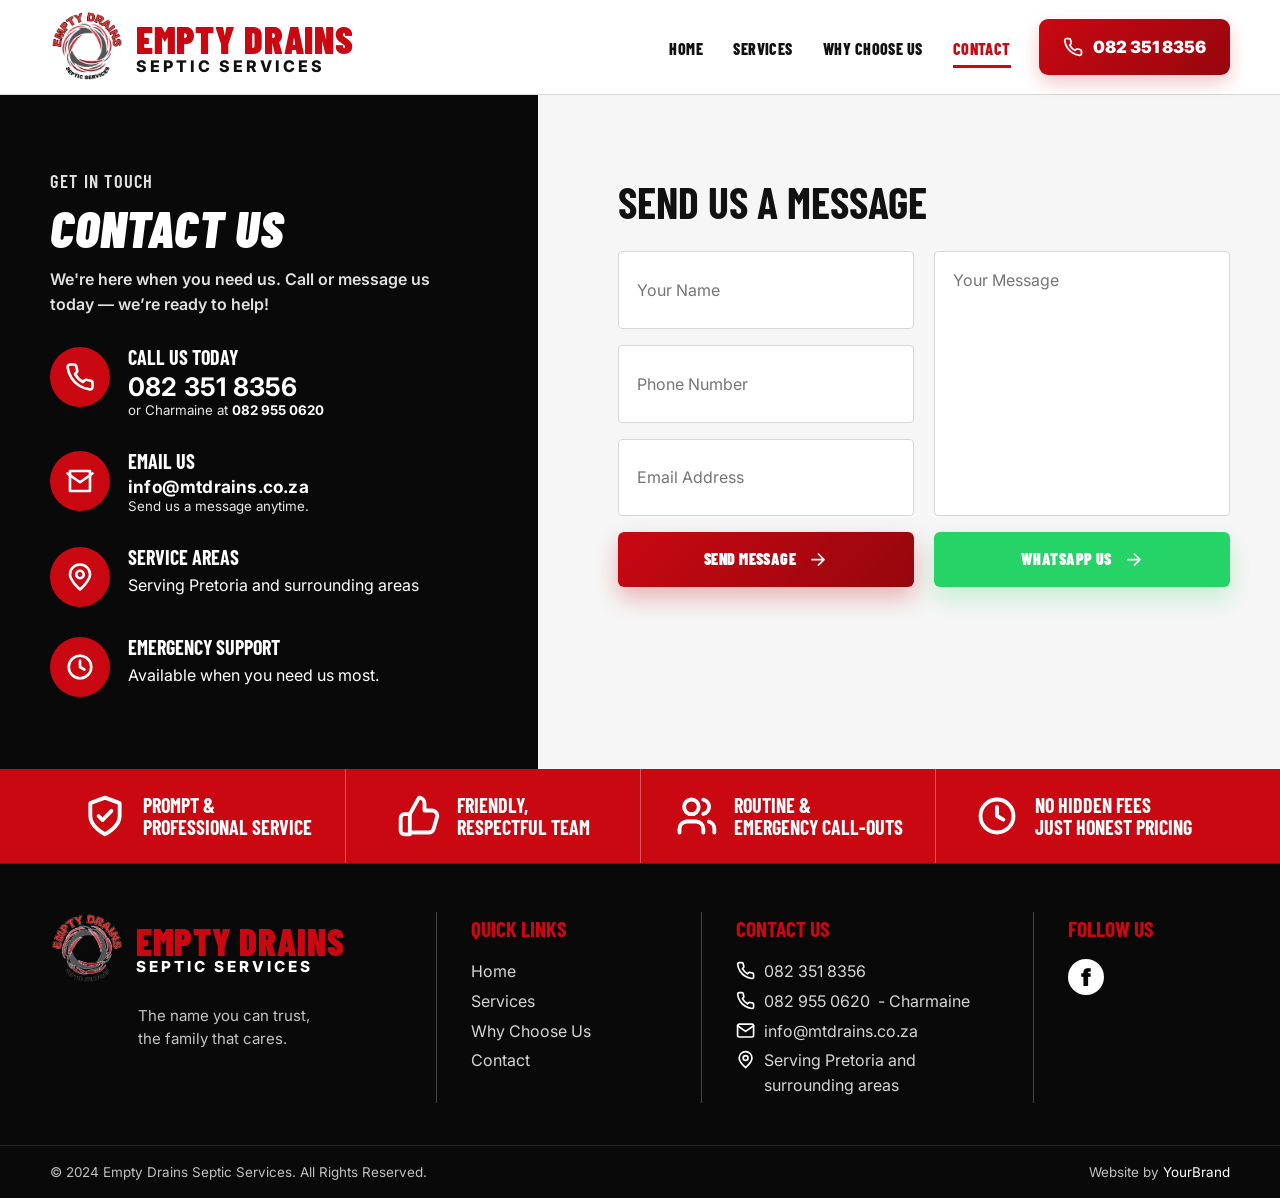
==== commit 154f02ba: "Update v300" ====
--- a/contact.html
+++ b/contact.html
@@ -133,8 +133,13 @@
 
     <div class="footer-col footer-contact">
       <h3>Contact Us</h3>
+
       <a href="tel:0823518356"><svg aria-hidden="true" viewBox="0 0 24 24"><path d="M22 16.9v3a2 2 0 0 1-2.2 2 19.8 19.8 0 0 1-8.6-3.1 19.5 19.5 0 0 1-6-6A19.8 19.8 0 0 1 2.1 4.2 2 2 0 0 1 4.1 2h3a2 2 0 0 1 2 1.7c.1.9.3 1.8.6 2.6a2 2 0 0 1-.5 2.1L8 9.6a16 16 0 0 0 6.4 6.4l1.2-1.2a2 2 0 0 1 2.1-.5c.8.3 1.7.5 2.6.6A2 2 0 0 1 22 16.9Z"/></svg> 082 351 8356</a>
+
       <a href="tel:0829550620"><svg aria-hidden="true" viewBox="0 0 24 24"><path d="M22 16.9v3a2 2 0 0 1-2.2 2 19.8 19.8 0 0 1-8.6-3.1 19.5 19.5 0 0 1-6-6A19.8 19.8 0 0 1 2.1 4.2 2 2 0 0 1 4.1 2h3a2 2 0 0 1 2 1.7c.1.9.3 1.8.6 2.6a2 2 0 0 1-.5 2.1L8 9.6a16 16 0 0 0 6.4 6.4l1.2-1.2a2 2 0 0 1 2.1-.5c.8.3 1.7.5 2.6.6A2 2 0 0 1 22 16.9Z"/></svg> 082 955 0620 <span>- Charmaine</span></a>
+
+      <a href="mailto:info@mtdrains.co.za"><svg aria-hidden="true" viewBox="0 0 24 24"><path d="M4 4h16a2 2 0 0 1 2 2v12a2 2 0 0 1-2 2H4a2 2 0 0 1-2-2V6a2 2 0 0 1 2-2Z"/><path d="m22 6-10 7L2 6"/></svg> info@mtdrains.co.za</a>
+
       <p><svg aria-hidden="true" viewBox="0 0 24 24"><path d="M20 10c0 5-8 12-8 12S4 15 4 10a8 8 0 1 1 16 0Z"/><circle cx="12" cy="10" r="3"/></svg> Serving Pretoria and surrounding areas</p>
     </div>
 
--- a/css/style.css
+++ b/css/style.css
@@ -541,9 +541,9 @@
 .why-card p { color: #333; font-size: .92rem; }
 .trust-banner {
   margin-top: 28px;
-  min-height: 116px;
-  display: grid;
-  grid-template-columns: auto 1fr 310px;
+  min-height: 150px;
+  display: grid;
+  grid-template-columns: auto 1fr 330px;
   align-items: center;
   gap: 24px;
   background: #080808;
@@ -553,9 +553,20 @@
   box-shadow: var(--shadow);
 }
 .banner-icon { margin: 0 0 0 32px; width: 78px; height: 78px; border: none; color: #fff; }
-.trust-banner h3 { margin: 0; font-family: var(--heading); text-transform: uppercase; font-size: 2.25rem; line-height: 1; }
+.trust-banner h3 {
+  margin: 0;
+  font-family: var(--heading);
+  text-transform: uppercase;
+  font-size: clamp(1.75rem, 2.4vw, 2.25rem);
+  line-height: 1;
+}
 .trust-banner p { margin: 8px 0 0; color: var(--red); font-family: cursive; font-size: 1.8rem; }
-.trust-banner img { width: 100%; height: 116px; object-fit: cover; }
+.trust-banner img {
+  width: 100%;
+  height: 150px;
+  object-fit: cover;
+  object-position: center;
+}
 
 /* Contact */
 .contact-page-section {
@@ -610,19 +621,22 @@
 .contact-item > div > a {
   display: block;
   color: #fff;
-  font-family: var(--heading);
-  font-weight: 900;
-  font-size: clamp(1.55rem, 2.3vw, 2.05rem);
-  line-height: 1.02;
+  font-family: var(--body);
+  font-weight: 700;
+  font-size: clamp(1.35rem, 2vw, 1.75rem);
+  line-height: 1.15;
   margin-top: 4px;
+  letter-spacing: .2px;
 }
 .contact-item > div {
   min-width: 0;
 }
 
 .contact-email-link {
-  font-size: clamp(1.1rem, 1.55vw, 1.4rem) !important;
-  line-height: 1.15 !important;
+  font-family: var(--body) !important;
+  font-weight: 700 !important;
+  font-size: clamp(1rem, 1.35vw, 1.2rem) !important;
+  line-height: 1.25 !important;
   overflow-wrap: anywhere;
   word-break: normal;
 }
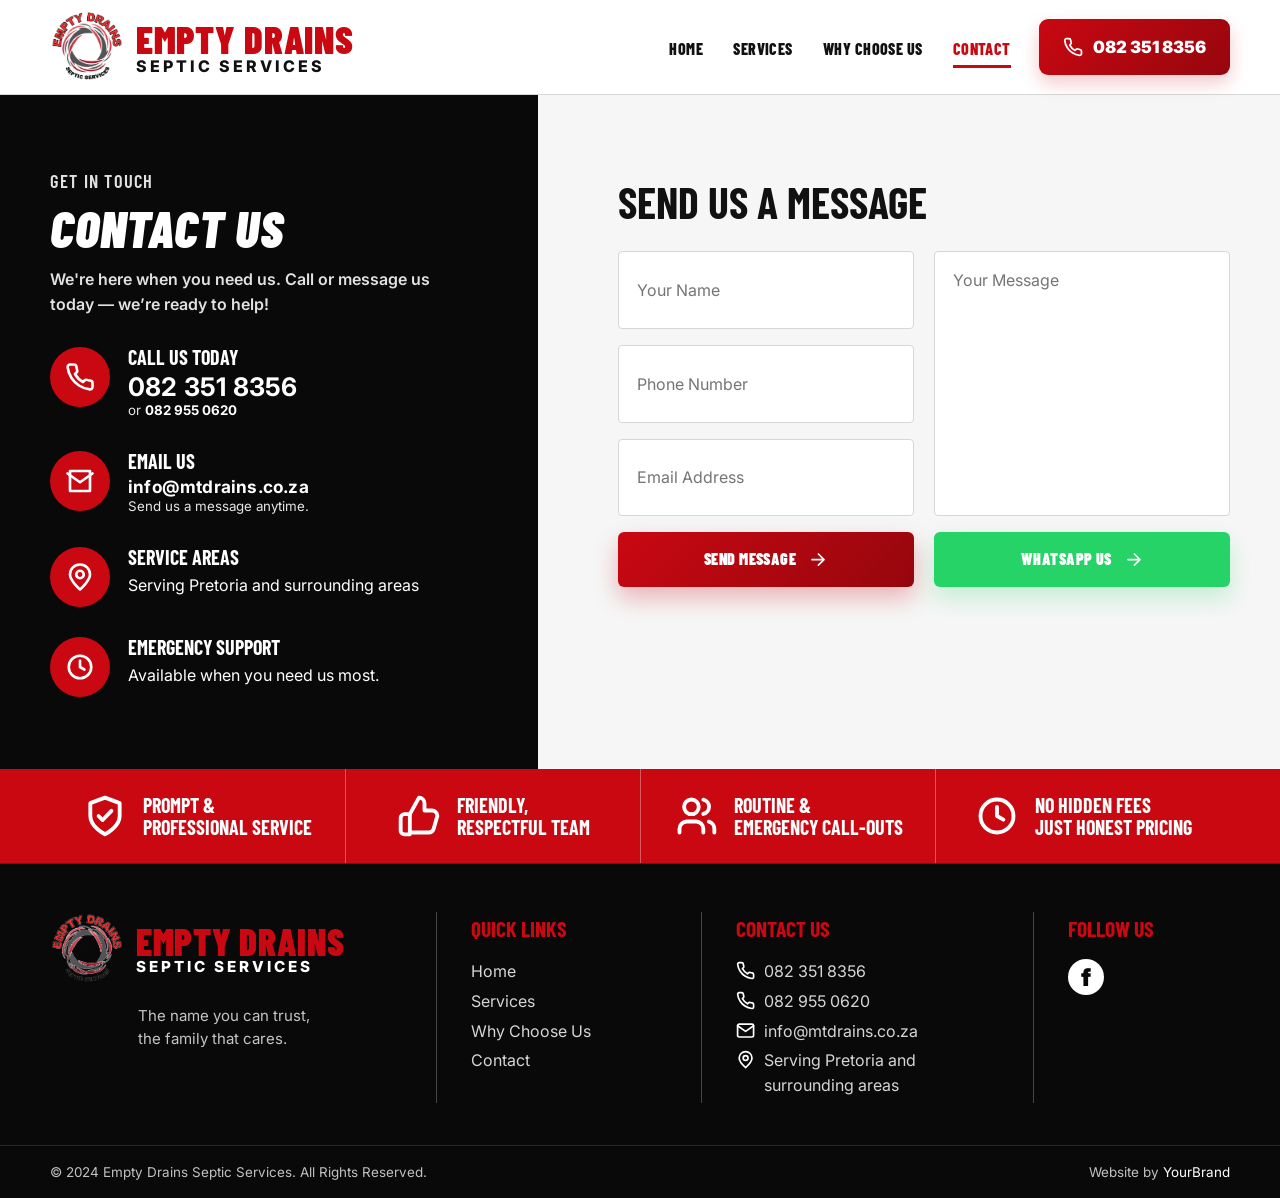
==== commit bf56b5e7: "Remove name" ====
--- a/contact.html
+++ b/contact.html
@@ -43,7 +43,7 @@
 
       <div class="contact-item">
         <span><svg aria-hidden="true" viewBox="0 0 24 24"><path d="M22 16.9v3a2 2 0 0 1-2.2 2 19.8 19.8 0 0 1-8.6-3.1 19.5 19.5 0 0 1-6-6A19.8 19.8 0 0 1 2.1 4.2 2 2 0 0 1 4.1 2h3a2 2 0 0 1 2 1.7c.1.9.3 1.8.6 2.6a2 2 0 0 1-.5 2.1L8 9.6a16 16 0 0 0 6.4 6.4l1.2-1.2a2 2 0 0 1 2.1-.5c.8.3 1.7.5 2.6.6A2 2 0 0 1 22 16.9Z"/></svg></span>
-        <div><strong>Call Us Today</strong><a href="tel:0823518356">082 351 8356</a><small>or Charmaine at <a href="tel:0829550620">082 955 0620</a></small></div>
+        <div><strong>Call Us Today</strong><a href="tel:0823518356">082 351 8356</a><small>or <a href="tel:0829550620">082 955 0620</a></small></div>
       </div>
 
       <div class="contact-item contact-item-email">
@@ -136,7 +136,7 @@
 
       <a href="tel:0823518356"><svg aria-hidden="true" viewBox="0 0 24 24"><path d="M22 16.9v3a2 2 0 0 1-2.2 2 19.8 19.8 0 0 1-8.6-3.1 19.5 19.5 0 0 1-6-6A19.8 19.8 0 0 1 2.1 4.2 2 2 0 0 1 4.1 2h3a2 2 0 0 1 2 1.7c.1.9.3 1.8.6 2.6a2 2 0 0 1-.5 2.1L8 9.6a16 16 0 0 0 6.4 6.4l1.2-1.2a2 2 0 0 1 2.1-.5c.8.3 1.7.5 2.6.6A2 2 0 0 1 22 16.9Z"/></svg> 082 351 8356</a>
 
-      <a href="tel:0829550620"><svg aria-hidden="true" viewBox="0 0 24 24"><path d="M22 16.9v3a2 2 0 0 1-2.2 2 19.8 19.8 0 0 1-8.6-3.1 19.5 19.5 0 0 1-6-6A19.8 19.8 0 0 1 2.1 4.2 2 2 0 0 1 4.1 2h3a2 2 0 0 1 2 1.7c.1.9.3 1.8.6 2.6a2 2 0 0 1-.5 2.1L8 9.6a16 16 0 0 0 6.4 6.4l1.2-1.2a2 2 0 0 1 2.1-.5c.8.3 1.7.5 2.6.6A2 2 0 0 1 22 16.9Z"/></svg> 082 955 0620 <span>- Charmaine</span></a>
+      <a href="tel:0829550620"><svg aria-hidden="true" viewBox="0 0 24 24"><path d="M22 16.9v3a2 2 0 0 1-2.2 2 19.8 19.8 0 0 1-8.6-3.1 19.5 19.5 0 0 1-6-6A19.8 19.8 0 0 1 2.1 4.2 2 2 0 0 1 4.1 2h3a2 2 0 0 1 2 1.7c.1.9.3 1.8.6 2.6a2 2 0 0 1-.5 2.1L8 9.6a16 16 0 0 0 6.4 6.4l1.2-1.2a2 2 0 0 1 2.1-.5c.8.3 1.7.5 2.6.6A2 2 0 0 1 22 16.9Z"/></svg> 082 955 0620 <span></span></a>
 
       <a href="mailto:info@mtdrains.co.za"><svg aria-hidden="true" viewBox="0 0 24 24"><path d="M4 4h16a2 2 0 0 1 2 2v12a2 2 0 0 1-2 2H4a2 2 0 0 1-2-2V6a2 2 0 0 1 2-2Z"/><path d="m22 6-10 7L2 6"/></svg> info@mtdrains.co.za</a>
 
--- a/css/style.css
+++ b/css/style.css
@@ -328,8 +328,11 @@
   position: relative;
   z-index: 1;
   width: 100%;
-  height: 178px;
+  aspect-ratio: 4 / 3;
+  height: auto;
   object-fit: cover;
+  object-position: center center;
+  transform: none;
 }
 .service-icon,
 .row-icon,
@@ -917,7 +920,10 @@
   .trust-grid article:first-child { border-top: 0; }
   .section { padding: 46px 0; }
   .section-heading h2 { font-size: 2.85rem; }
-  .service-card img { height: 210px; }
+  .service-card img {
+    aspect-ratio: 4 / 3;
+    height: auto;
+  }
   .about-section { padding: 48px 0 64px; }
   .about-visual { padding-bottom: 0; }
   .about-visual > img { min-height: 280px; }
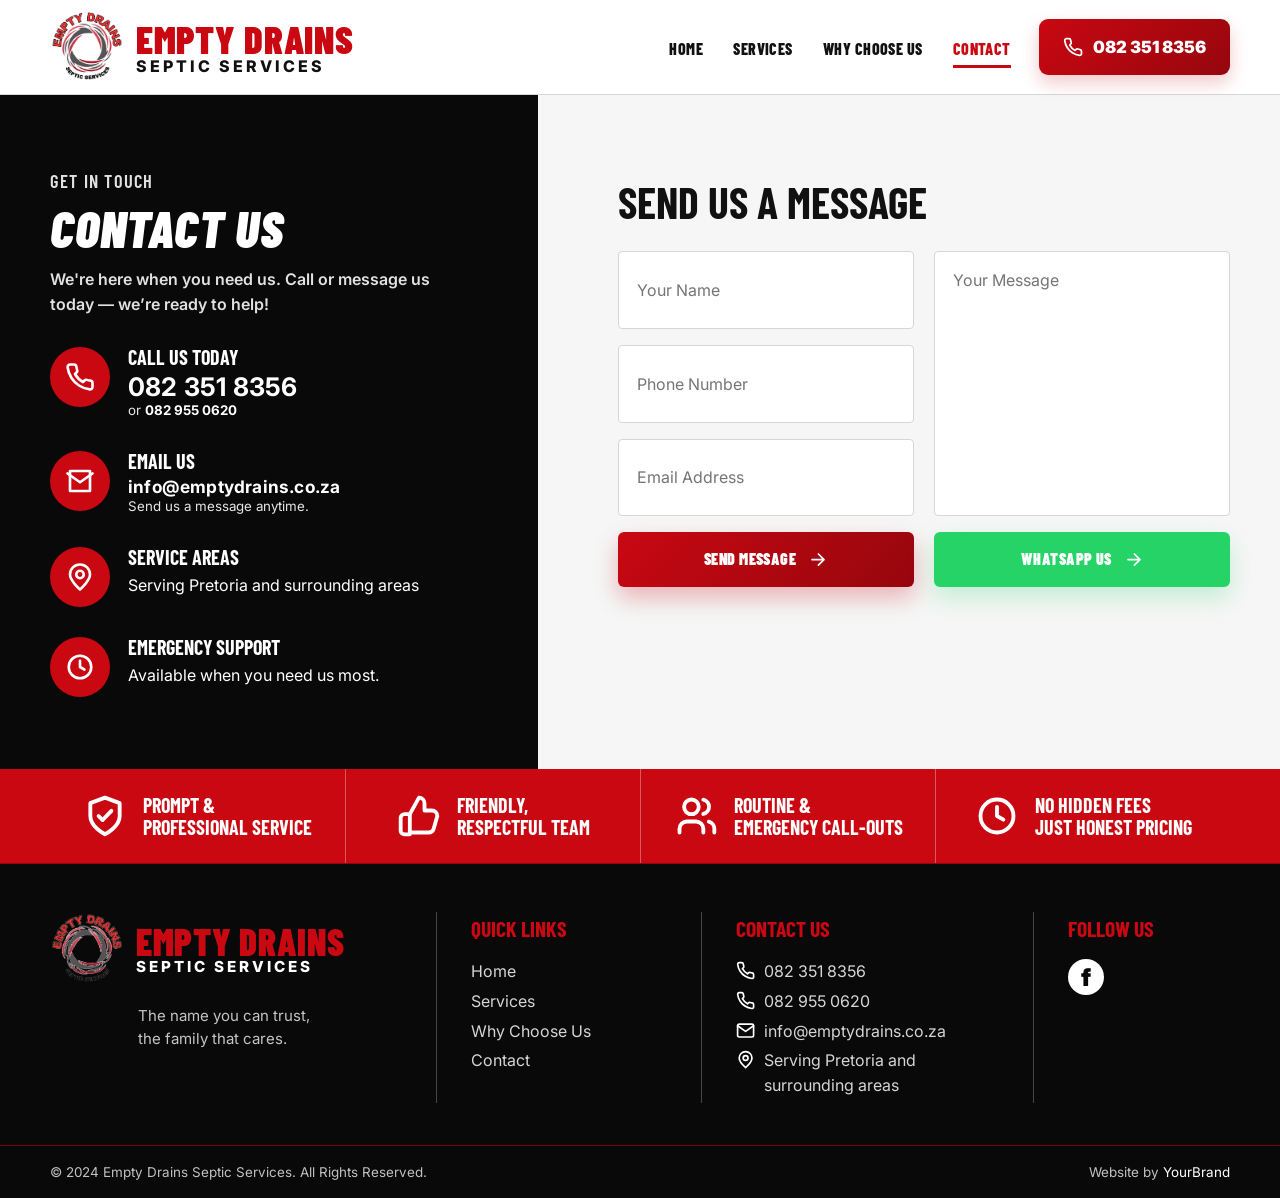
==== commit 5a4d5eae: "Update email" ====
--- a/contact.html
+++ b/contact.html
@@ -50,7 +50,7 @@
         <span><svg aria-hidden="true" viewBox="0 0 24 24"><path d="M4 4h16v16H4z"/><path d="m22 6-10 7L2 6"/></svg></span>
         <div>
           <strong>Email Us</strong>
-          <a class="contact-email-link" href="mailto:info@mtdrains.co.za">info@mtdrains.co.za</a>
+          <a class="contact-email-link" href="mailto:info@emptydrains.co.za">info@emptydrains.co.za</a>
           <small>Send us a message anytime.</small>
         </div>
       </div>
@@ -70,7 +70,7 @@
       <h2 id="form-heading">Send Us a Message</h2>
       <form action="https://api.web3forms.com/submit" method="POST" class="contact-form">
         <!-- Paste your Web3Forms access key in the value below -->
-        <input type="hidden" name="access_key" value="1c4fe9b4-c209-40ee-9cce-3e5b239b2584">
+        <input type="hidden" name="access_key" value="f9f21860-86ef-442a-b037-355f0d30cba4">
 
         <label>
           <span>Your Name</span>
@@ -138,7 +138,7 @@
 
       <a href="tel:0829550620"><svg aria-hidden="true" viewBox="0 0 24 24"><path d="M22 16.9v3a2 2 0 0 1-2.2 2 19.8 19.8 0 0 1-8.6-3.1 19.5 19.5 0 0 1-6-6A19.8 19.8 0 0 1 2.1 4.2 2 2 0 0 1 4.1 2h3a2 2 0 0 1 2 1.7c.1.9.3 1.8.6 2.6a2 2 0 0 1-.5 2.1L8 9.6a16 16 0 0 0 6.4 6.4l1.2-1.2a2 2 0 0 1 2.1-.5c.8.3 1.7.5 2.6.6A2 2 0 0 1 22 16.9Z"/></svg> 082 955 0620 <span></span></a>
 
-      <a href="mailto:info@mtdrains.co.za"><svg aria-hidden="true" viewBox="0 0 24 24"><path d="M4 4h16a2 2 0 0 1 2 2v12a2 2 0 0 1-2 2H4a2 2 0 0 1-2-2V6a2 2 0 0 1 2-2Z"/><path d="m22 6-10 7L2 6"/></svg> info@mtdrains.co.za</a>
+      <a href="mailto:info@emptydrains.co.za"><svg aria-hidden="true" viewBox="0 0 24 24"><path d="M4 4h16a2 2 0 0 1 2 2v12a2 2 0 0 1-2 2H4a2 2 0 0 1-2-2V6a2 2 0 0 1 2-2Z"/><path d="m22 6-10 7L2 6"/></svg> info@emptydrains.co.za</a>
 
       <p><svg aria-hidden="true" viewBox="0 0 24 24"><path d="M20 10c0 5-8 12-8 12S4 15 4 10a8 8 0 1 1 16 0Z"/><circle cx="12" cy="10" r="3"/></svg> Serving Pretoria and surrounding areas</p>
     </div>
